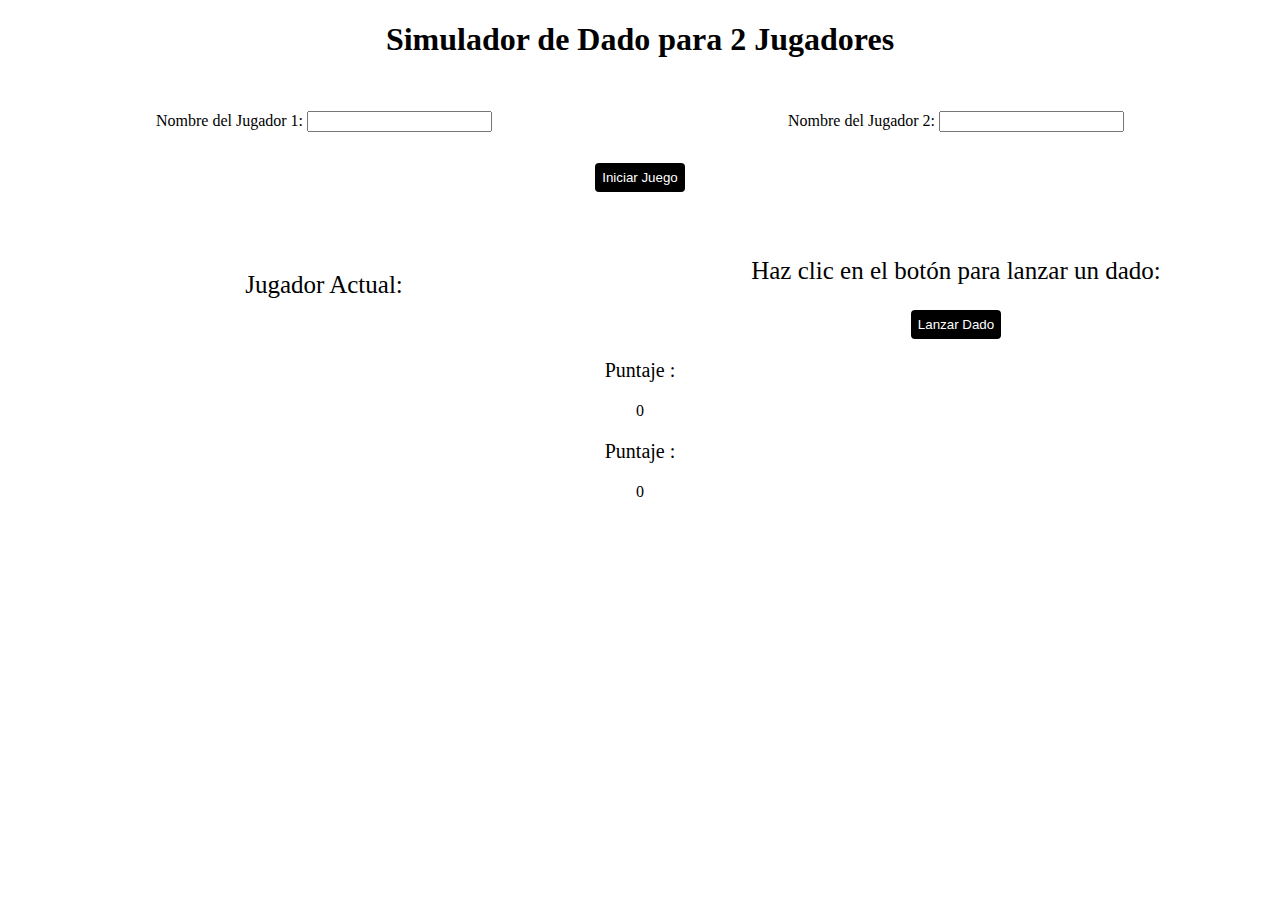
==== Juegos/Dado.html @ 36700b7c "Termine PreEntrega 3" ====
<!DOCTYPE html>
<html lang="en">
<head>
    <meta charset="UTF-8">
    <meta name="viewport" content="width=device-width, initial-scale=1.0">
    <title>Simulador de Dado para 2 Jugadores</title>
    <link rel="stylesheet" href="/style.css">
</head>
<body>
    <!-- INICIO JUEGO DADOS -->
    <div class="h1-dado">
    <h1>Simulador de Dado para 2 Jugadores</h1>
    </div>
    <div id="nombres" class="nombres-jugadores">
        <p>Nombre del Jugador 1: <input type="text" id="nombreJugador1"></p>
        <p>Nombre del Jugador 2: <input type="text" id="nombreJugador2"></p>
    </div>
    <div class="boton-iniciar">
    <button id="iniciarJuego">Iniciar Juego</button>
    </div>
    <div class="div-medio">
    <div class="jugador-actual">
    <p>Jugador Actual: <span id="jugadorActual"></span></p>
    </div>
    <div class="lanzar-dado">
    <p>Haz clic en el botón para lanzar un dado:</p>
    <button id="lanzarDado" disabled>Lanzar Dado</button>
    </div>
    </div>
<div class="resultado">
    <div id="resultado"></div>
    <p>Puntaje <span id="nombreJugador1Label"></span>:</p>
    <div id="puntajeJugador1">0</div>
    <p>Puntaje <span id="nombreJugador2Label"></span>:</p>
    <div id="puntajeJugador2">0</div>
    </div>
    <div class="boton-reiniciar">
    <button id="reiniciar" style="display: none;">Reiniciar Juego</button>
    </div>
    <script src="Dado.js"></script>
</body>
</html>
---- style.css ----
/*Empieza CSS index*/
.body-index{
   background-color: #cca9dd; 
}
.Cabecera h1{
    text-align: center;
    font-size: 50px;
}
.Minijuegos{
    padding: 20px 30px;
    display: flex;
    flex-wrap: wrap;
    justify-content: space-between;
}
.Dados{
    width: 35%;
    text-align: center;
    background-color: aqua;
    border: solid 1px rgb(0, 0, 0);
    margin-bottom:50px;
    margin-left: 130px;
    padding-bottom: 8px;
}
.Dados button{
    border: none;
    background-color: black;
    padding: 7px;
    color: white;
    border-radius:  4px;
}
.Tablas{
    width: 35%;
    text-align: center;
    background-color: aquamarine;
    border: solid 1px rgb(0, 0, 0);
    margin-bottom: 50px;
    margin-right: 130px;
    padding-bottom: 8px;
}
.Tablas button{
    border: none;
    background-color: black;
    padding: 7px;
    color: white;
    border-radius:  4px;
}
.Frutas{
    width: 35%;
    text-align: center;
    background-color: burlywood;
    border: solid 1px rgb(0, 0, 0);
    margin-bottom: 20px;
    margin-left: 130px;
    padding-bottom: 8px;
}
.Frutas button{
    border: none;
    background-color: black;
    padding: 7px;
    color: white;
    border-radius:  4px;
}
.Numeros{
    width: 35%;
    text-align: center;
    background-color: cadetblue;
    border: solid 1px rgb(0, 0, 0);
    margin-bottom: 20px;
    margin-right: 130px;
    padding-bottom: 8px;
}
.Numeros button{
    border: none;
    background-color: black;
    padding: 7px;
    color: white;
    border-radius:  4px;
}
/*Termina CSS index*/
/*Inicia CSS Dado*/
.h1-dado h1{
    text-align: center;
}
.nombres-jugadores{
    display: flex;
    text-align: center;
}
.nombres-jugadores p{
    padding: 15px;
    width: 50%;
}
.boton-iniciar{
    text-align: center;
}
.boton-iniciar button{
    border: none;
    background-color: black;
    padding: 7px;
    color: white;
    border-radius:  4px;
}
.div-medio{
display: flex;
align-items: center;
text-align: center;
margin:40px 0px 0px 0px;
}
.jugador-actual{
width: 50%;
}
.lanzar-dado{
    width: 50%;
}
.jugador-actual p{
    font-size: 25px;
}
.lanzar-dado p{
    font-size: 25px;
}
.lanzar-dado button{
    border: none;
    background-color: black;
    padding: 7px;
    color: white;
    border-radius:  4px;
}
.resultado{
    align-items: center;
    text-align: center;
}
.resultado p{
    font-size: 20px;
}
.boton-reiniciar button{
    border: none;
    background-color: black;
    padding: 7px;
    color: white;
    border-radius:  4px;
}
/*Termina CSS Dado*/
/*Inicia CSS Tablas*/
.h1-tablas h1{
    text-align: center;
}
.multiplicacion{
    text-align: center;
    margin: 30px;
}
.multiplicacion button{
    margin: 10px;
    border: none;
    background-color: coral;
    padding: 7px;
    color: rgb(0, 0, 0);
    border-radius:  4px;
}
/*Termina CSS Tablas*/
/*Inicia CSS Frutas*/
.fruta-lugar{
    align-items: center;
    text-align: center;
}
/*Termina CSS Frutas*/
/*Inicia CSS Numeros*/
.lugar-numeros{
    align-items: center;
    text-align: center;
}
/*Termina CSS Numeros*/
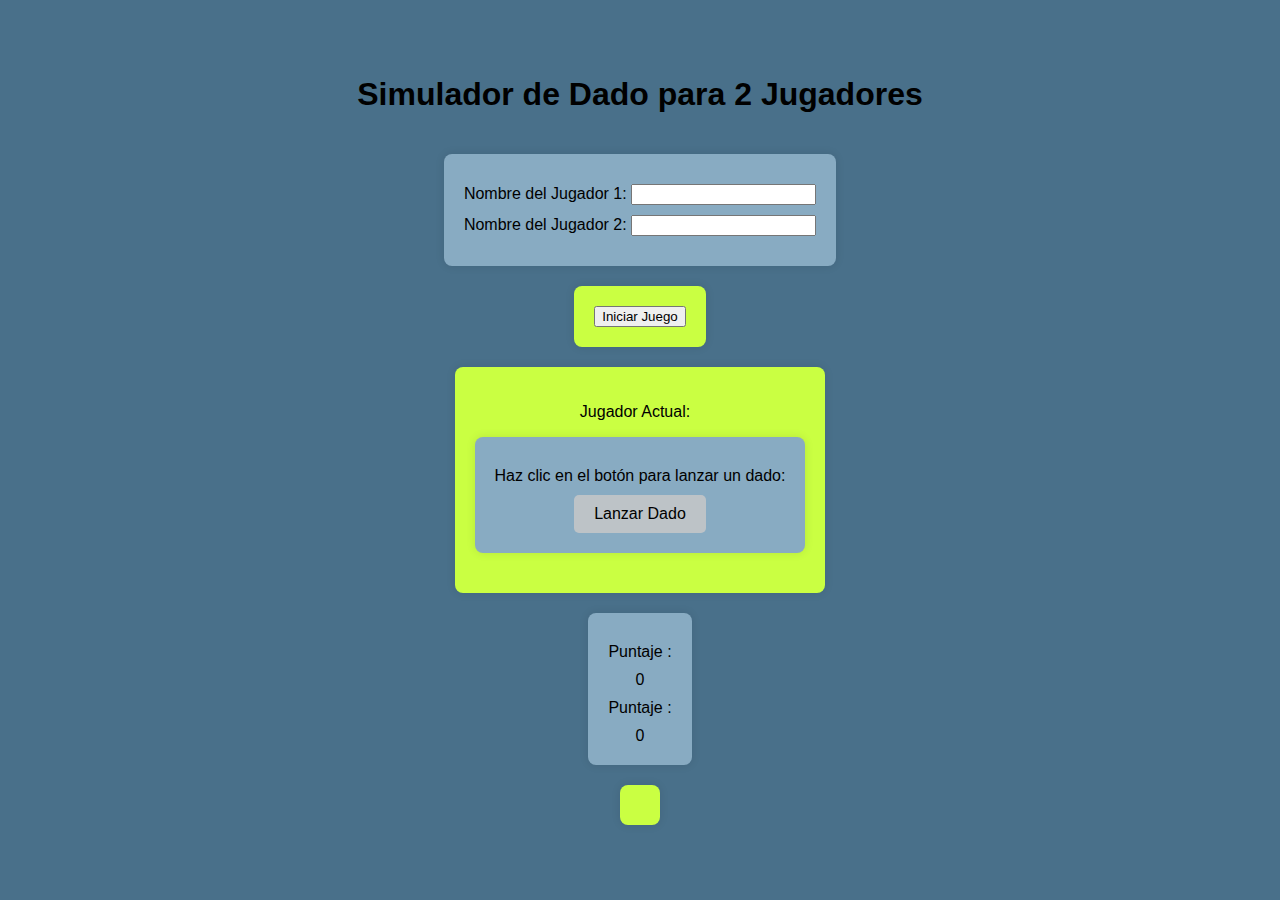
==== commit 5b592dd0: "Mejoramos CSS" ====
--- a/Juegos/Dado.html
+++ b/Juegos/Dado.html
@@ -4,7 +4,7 @@
     <meta charset="UTF-8">
     <meta name="viewport" content="width=device-width, initial-scale=1.0">
     <title>Simulador de Dado para 2 Jugadores</title>
-    <link rel="stylesheet" href="/style.css">
+    <link rel="stylesheet" href="dado.css">
 </head>
 <body>
     <!-- INICIO JUEGO DADOS -->
--- a/Juegos/dado.css
+++ b/Juegos/dado.css
@@ -0,0 +1,67 @@
+/*Inicia CSS Dado*/
+body {
+    font-family: 'Arial', sans-serif;
+    background-color: #49708a;
+    margin: 0;
+    padding: 0;
+    display: flex;
+    flex-direction: column;
+    align-items: center;
+    justify-content: center;
+    height: 100vh;
+    color: black;
+}
+
+.h1-dado {
+    text-align: center;
+    margin-bottom: 20px;
+}
+
+.nombres-jugadores, .lanzar-dado, .resultado {
+    background-color: #88abc2;
+    padding: 20px;
+    border-radius: 8px;
+    box-shadow: 0 0 10px rgba(0, 0, 0, 0.1);
+    margin-bottom: 20px;
+    text-align: center;
+}
+
+.nombres-jugadores p, .lanzar-dado p, .resultado p {
+    margin: 10px 0;
+}
+
+.boton-iniciar, .div-medio, .boton-reiniciar {
+    background-color: #caff42;
+    padding: 20px;
+    border-radius: 8px;
+    box-shadow: 0 0 10px rgba(0, 0, 0, 0.1);
+    margin-bottom: 20px;
+    text-align: center;
+}
+
+.div-medio {
+    display: flex;
+    flex-direction: column;
+    align-items: center;
+}
+
+#jugadorActual {
+    padding-right: 10px;
+}
+
+#lanzarDado, #reiniciar {
+    background-color: #ebf7f8;
+    color: black;
+    border: none;
+    padding: 10px 20px;
+    font-size: 16px;
+    cursor: pointer;
+    border-radius: 5px;
+}
+
+#lanzarDado:disabled {
+    background-color: #bdc3c7;
+    cursor: not-allowed;
+}
+
+/*Termina CSS Dado*/